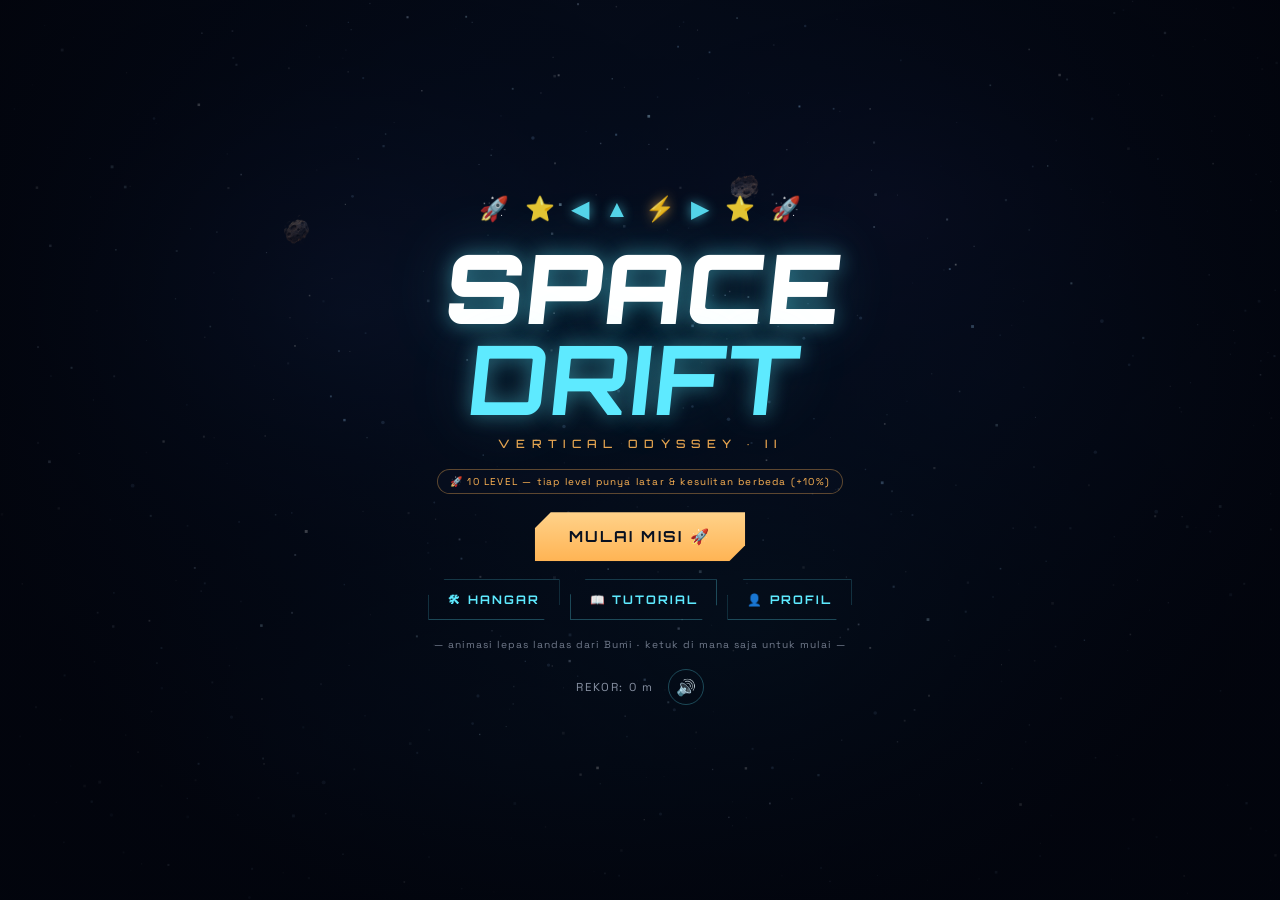
==== src/index.html @ 909ece64 "feat: initial commit - Space Drift: Vertical Odyssey II modular architecture and dynamic assets" ====
<!DOCTYPE html>
<html lang="id">
<head>
  <meta charset="utf-8"/>
  <meta name="viewport" content="width=device-width,initial-scale=1,maximum-scale=1,user-scalable=no,viewport-fit=cover"/>
  <meta name="theme-color" content="#030612"/>
  <title>SPACE DRIFT — Vertical Odyssey II</title>
  
  <link rel="preconnect" href="https://fonts.googleapis.com">
  <link href="https://fonts.googleapis.com/css2?family=Orbitron:wght@500;700;900&family=Space+Grotesk:wght@400;500;700&display=swap" rel="stylesheet">
  
  <link rel="stylesheet" href="css/variables.css">
  <link rel="stylesheet" href="css/base.css">
  <link rel="stylesheet" href="css/hud.css">
  <link rel="stylesheet" href="css/overlays.css">
</head>
<body>
  <canvas id="cv"></canvas>
  <div id="vig"></div>

  <!-- HUD In-Game -->
  <div id="hud" class="hidden">
    <div id="hudTop">
      <div>
        <div id="pilotTag">PILOT-01</div>
        <div class="lab">KETINGGIAN</div>
        <div id="alt">0<small> m</small></div>
        <div id="vel">0 m/s</div>
        <div id="bestIn">REKOR 0 m</div>
        <div id="lvlBox">
          <span id="lvl">LEVEL 1/10</span>
          <div id="stageName">ORBIT BIRU</div>
          <div class="lvlBar"><div id="lvlFill"></div></div>
        </div>
      </div>
      <div id="hearts"></div>
      <div id="radBox">
        <div class="rl">☢ RADIASI</div>
        <div class="radBar"><div id="radFill"></div></div>
      </div>
      <div id="rightBox">
        <button id="btnPause">❚❚</button>
        <div class="lab">SKOR</div>
        <div id="score">0</div>
      </div>
    </div>
    <div id="hudBot">
      <div id="laserBox">
        <div class="ll">🔫 <span id="laserName">PULSE</span></div>
        <div class="lasBar"><div id="laserFill"></div></div>
      </div>
      <div id="energyWrap">
        <div id="energyFill"></div>
        <div id="energyTxt">⚡ 100</div>
      </div>
      <div id="hint">KIRI/KANAN: tahan = geser · ketuk = dodge · TENGAH: tahan = dorong ▲ · ketuk 2× = BOOST ⚡</div>
    </div>
  </div>

  <div id="comboTag"></div>
  <div id="zoneBanner"><h3></h3><p></p></div>
  <div id="errBox"></div>

  <!-- Menu Utama & Halaman (4 Halaman) -->
  <div id="menu" class="overlay">

    <!-- Halaman 1: Main Menu -->
    <div id="pgMain" class="mpage">
      <div class="strip">
        <span>🚀</span><span>⭐</span><span class="ctl">◀</span><span class="ctl">▲</span>
        <span class="bolt">⚡</span><span class="ctl">▶</span>
        <span>⭐</span><span>🚀</span>
      </div>
      <h1 class="logo">SPACE<b>DRIFT</b></h1>
      <div class="sub">Vertical Odyssey · II</div>
      <div class="chip gold">🚀 10 LEVEL — tiap level punya latar & kesulitan berbeda (+10%)</div>
      <button id="btnStart" class="btn start">MULAI MISI 🚀</button>
      <div class="menuBtns">
        <button id="btnHangar" class="btn ghost menuBtn">🛠 HANGAR</button>
        <button id="btnTut" class="btn ghost menuBtn">📖 TUTORIAL</button>
        <button id="btnProfile" class="btn ghost menuBtn">👤 PROFIL</button>
      </div>
      <div class="tap-hint">— animasi lepas landas dari Bumi · ketuk di mana saja untuk mulai —</div>
      <div class="menu-foot"><span id="bestLabel">REKOR: 0 m</span><button id="btnMute">🔊</button></div>
      <div id="loadErr" style="display:none">
        ⚠ Script game tidak termuat sempurna.<br>
        Pastikan modul JavaScript berhasil dimuat dengan benar.
      </div>
    </div>

    <!-- Halaman 2: Hangar -->
    <div id="pgHangar" class="mpage hidden">
      <button id="btnBackH" class="btn ghost backBtn">◀ KEMBALI</button>
      <div class="pgTitle">🛠 HANGAR</div>
      <div class="pgSub">Pilih pesawat tempurmu</div>
      <div class="shipRow" id="shipRow"></div>
      <div id="shipPerk"></div>
    </div>

    <!-- Halaman 3: Tutorial -->
    <div id="pgTut" class="mpage hidden">
      <button id="btnBackT" class="btn ghost backBtn">◀ KEMBALI</button>
      <div class="pgTitle">📖 TUTORIAL</div>
      <div class="pgSub">Kendali & panduan misi</div>
      <div class="secTitle">— KENDALI SENTUH —</div>
      <div class="cards">
        <div class="card"><span class="key">◀</span><b>JEMPOL KIRI</b><i>Tahan — geser ke kiri<br>Ketuk cepat — dodge kiri</i></div>
        <div class="card mid"><span class="key">▲⚡</span><b>ZONA TENGAH</b><i>Tahan = dorong lebih cepat<br>Ketuk 2× cepat = BOOST</i></div>
        <div class="card"><span class="key">▶</span><b>JEMPOL KANAN</b><i>Tahan — geser ke kanan<br>Ketuk cepat — dodge kanan</i></div>
      </div>
      <div class="kb">⌨ &nbsp;←/→ geser · ↑ dorong · SPASI boost · P jeda · pesawat selalu naik, tidak bisa mundur</div>
      <div class="secTitle">— POWER-UP —</div>
      <div class="legend">
        <div class="lgItem"><span class="ic" style="color:#5eeaff">⚡</span><span><b>Energi</b> — isi ulang tenaga boost (+32)</span></div>
        <div class="lgItem"><span class="ic" style="color:#7dffcf">🛡</span><span><b>Perisai</b> — pulihkan 1 holo-ring</span></div>
        <div class="lgItem"><span class="ic" style="color:#ffb454">⭐</span><span><b>Bintang</b> — bonus +150 skor</span></div>
        <div class="lgItem"><span class="ic" style="color:#ff7ae0">🔫</span><span><b>Laser</b> — warna = jenis laser; tembak otomatis 8 detik</span></div>
      </div>
      <div class="secTitle">— JENIS LASER —</div>
      <div class="legend">
        <div class="lgItem"><span class="ic" style="color:#ff7ae0">▮</span><span><b>PULSE</b> — 1 tembakan seimbang</span></div>
        <div class="lgItem"><span class="ic" style="color:#5eeaff">▮▮</span><span><b>TWIN</b> — 2 tembakan paralel, cepat</span></div>
        <div class="lgItem"><span class="ic" style="color:#ffb454">▮▮▮</span><span><b>SPREAD</b> — 3 tembakan melebar</span></div>
        <div class="lgItem"><span class="ic" style="color:#8dff5a">▮</span><span><b>PLASMA</b> — tebal, damage 3×, lebih lambat</span></div>
      </div>
      <div class="secTitle">— BAHAYA —</div>
      <div class="legend">
        <div class="lgItem"><span class="ic">🪨</span><span><b>Asteroid</b> — hancurkan lewat BOOST atau laser</span></div>
        <div class="lgItem"><span class="ic">💣</span><span><b>Ranjau</b> — meledak bila didekati; picu dari jauh dengan laser</span></div>
        <div class="lgItem"><span class="ic">🛰</span><span><b>Puing</b> — balok berputar; laser butuh 2 tembakan</span></div>
        <div class="lgItem"><span class="ic">🔦</span><span><b>Gerbang laser</b> — lewati celahnya saat berkas merah menyala</span></div>
        <div class="lgItem"><span class="ic">🪐</span><span><b>Planet</b> — gravitasi 360°; yang hijau ☢ memancarkan radiasi</span></div>
        <div class="lgItem"><span class="ic">🕳</span><span><b>Lubang hitam</b> — sedotan ekstrem; tahan dorong + BOOST untuk lolos</span></div>
        <div class="lgItem"><span class="ic">☄</span><span><b>Komet</b> — perhatikan tanda ⚠ di tepi layar</span></div>
        <div class="lgItem"><span class="ic">🗺</span><span><b>Radar</b> — peta kanan menampilkan semua bahaya di depan</span></div>
      </div>
      <div class="secTitle">— TIPS —</div>
      <div class="lgItem wide"><span class="ic">💡</span><span>Laser dibelokkan gravitasi planet. Latar berubah tiap level. Menyusup dekat rintangan = <b>NEAR MISS</b> (skor + energi). Selesaikan <b>10 level (12.000 m)</b> untuk menang!</span></div>
    </div>

    <!-- Halaman 4: Profil -->
    <div id="pgProfile" class="mpage hidden">
      <button id="btnBackP" class="btn ghost backBtn">◀ KEMBALI</button>
      <div class="pgTitle">👤 PROFIL</div>
      <div class="pgSub">Identitas & konfigurasi pilot</div>
      <div class="secTitle">— PILOT —</div>
      <div class="profRow">
        <label for="inName">NAMA PILOT</label>
        <input id="inName" maxlength="12" autocomplete="off" spellcheck="false" placeholder="PILOT-01"/>
      </div>
      <div class="secTitle">— REKOR —</div>
      <div class="stats">
        <div><b id="pfAlt">0 m</b><span>KETINGGIAN TERTINGGI</span></div>
        <div><b id="pfScore">0</b><span>SKOR TERBAIK</span></div>
        <div><b id="pfMissions">0</b><span>MISI DITERBANGKAN</span></div>
        <div><b id="pfSmash">0</b><span>RINTANGAN HANCUR</span></div>
        <div><b id="pfNear">0</b><span>NEAR MISS</span></div>
        <div><b id="pfShip">DRIFT-01</b><span>PESAWAT SAAT INI</span></div>
      </div>
      <div class="secTitle">— KONFIGURASI —</div>
      <div class="cfgList">
        <button class="cfgBtn" id="cfgSound"><span>🔊 EFEK SUARA</span><em id="cfgSoundV">AKTIF</em></button>
        <button class="cfgBtn" id="cfgMusic"><span>🎵 MUSIK LATAR</span><em id="cfgMusicV">SYNTH DINAMIS</em></button>
        <button class="cfgBtn" id="cfgMusicVol"><span>🎚 VOLUME MUSIK</span><em id="cfgMusicVolV">60%</em></button>
        <button class="cfgBtn" id="cfgVib"><span>📳 GETARAN</span><em id="cfgVibV">AKTIF</em></button>
        <button class="cfgBtn" id="cfgRadar"><span>🗺 RADAR</span><em id="cfgRadarV">AKTIF</em></button>
        <button class="cfgBtn" id="cfgSensi"><span>🎯 SENSITIVITAS KENDALI</span><em id="cfgSensiV">NORMAL</em></button>
      </div>
      <button id="btnWipe" class="btn ghost danger">🗑 HAPUS SEMUA DATA</button>
    </div>

  </div>

  <!-- Overlay Dialogs -->
  <div id="pauseOv" class="overlay hidden">
    <div class="panel">
      <h2>MISI DIJEDA</h2>
      <button id="btnResume" class="btn">LANJUT ▶</button>
      <button id="btnRestart2" class="btn ghost">ULANGI 🚀</button>
      <button id="btnMute2" class="btn ghost" style="padding:12px 24px">🔊 SUARA</button>
    </div>
  </div>

  <div id="overOv" class="overlay hidden">
    <div class="blackBoxPanel">
      <div class="bbHeader">
        <span class="bbTag">KOTAK HITAM KOKPIT // DEBRIEFING PENERBANGAN</span>
        <span class="bbSerial" id="bbShipTag">DRIFT-01</span>
      </div>

      <div class="go-title">💥 MISI GAGAL</div>
      <div id="goReason" class="go-reason">Hancur menghantam rintangan</div>

      <!-- Visual Flight Progress vs Best Record -->
      <div class="flightProgressBox">
        <div class="fpLabels">
          <span id="fpCurAlt">0 m</span>
          <span id="fpTarget">REKOR: 0 m</span>
        </div>
        <div class="fpTrack">
          <div class="fpFill" id="fpFill" style="width: 0%"></div>
        </div>
      </div>

      <!-- Extended Telemetry Stats Grid -->
      <div class="stats bbStats">
        <div><b id="stAlt">0 m</b><span>KETINGGIAN</span></div>
        <div><b id="stScore">0</b><span>SKOR AKHIR</span></div>
        <div><b id="stMaxSpeed">0 m/s</b><span>KECEPATAN PUNCAK</span></div>
        <div><b id="stDuration">0 d</b><span>DURASI TERBANG</span></div>
        <div><b id="stSmash">0</b><span>RINTANGAN HANCUR</span></div>
        <div><b id="stNear">0</b><span>NEAR MISS</span></div>
      </div>

      <div id="newBest" class="hidden">⭐ REKOR BARU TERCAPAI! ⭐</div>

      <div class="instantHint">
        <span>⌨ Tekan <b>SPASI</b> atau ketuk untuk terbang lagi</span>
      </div>

      <div class="menuBtns bbBtns">
        <button id="btnRetry" class="btn">ULANGI MISI 🚀</button>
        <button id="btnMenu" class="btn ghost menuBtn">KE MENU ◀</button>
      </div>
    </div>
  </div>

  <div id="winOv" class="overlay hidden">
    <div class="go-title gold">🏆 MISI SELESAI</div>
    <div class="go-reason">SEMUA 10 LEVEL DITAKLUKKAN</div>
    <div class="stats">
      <div><b id="stAltW">0 m</b><span>KETINGGIAN</span></div>
      <div><b id="stScoreW">0</b><span>SKOR</span></div>
    </div>
    <div id="newBestW" class="hidden">⭐ REKOR BARU! ⭐</div>
    <button id="btnEndless" class="btn">LANJUT MODE BEBAS 🚀</button>
    <button id="btnRetry2" class="btn ghost">ULANGI MISI</button>
  </div>

  <!-- Main JavaScript ES Module -->
  <script type="module" src="js/main.js"></script>
</body>
</html>
---- src/css/variables.css ----
:root {
  /* Neon Palette & Semantic Tokens */
  --cyan: #5eeaff;
  --cyan2: #26c6f2;
  --amber: #ffb454;
  --red: #ff5470;
  --rad: #8dff5a;
  --mag: #ff7ae0;

  /* Surfaces & Borders */
  --bg: #030612;
  --panel: rgba(8, 16, 34, 0.82);
  --line: rgba(94, 234, 255, 0.28);
}

/* Animations */
@keyframes radBlink {
  50% { opacity: 0.35; }
}

@keyframes ePulse {
  50% { box-shadow: 0 0 16px rgba(94, 234, 255, 0.45); }
}

@keyframes zb {
  0% { opacity: 0; transform: scale(1.3); letter-spacing: 0.7em; }
  14% { opacity: 1; }
  72% { opacity: 1; transform: scale(1); }
  100% { opacity: 0; }
}

@keyframes zb2 {
  0%, 10% { opacity: 0; }
  22% { opacity: 1; }
  70% { opacity: 1; }
  100% { opacity: 0; }
}

@keyframes cb {
  0% { opacity: 0; transform: translateX(-50%) scale(1.5); }
  20% { opacity: 1; transform: translateX(-50%) scale(1); }
  75% { opacity: 1; }
  100% { opacity: 0; }
}

@keyframes float {
  50% { transform: translateY(-7px); }
}

@keyframes btnPulse {
  50% { filter: drop-shadow(0 0 26px rgba(255, 180, 84, 0.7)); }
}
---- src/css/base.css ----
* {
  margin: 0;
  padding: 0;
  box-sizing: border-box;
  -webkit-tap-highlight-color: transparent;
}

html,
body {
  height: 100%;
  overflow: hidden;
  background: var(--bg);
  overscroll-behavior: none;
  touch-action: none;
  user-select: none;
  -webkit-user-select: none;
  font-family: 'Space Grotesk', sans-serif;
  color: #dfeaff;
}

body {
  position: fixed;
  inset: 0;
}

canvas {
  position: absolute;
  inset: 0;
  display: block;
  touch-action: none;
}

#vig {
  position: absolute;
  inset: 0;
  pointer-events: none;
  z-index: 1;
  background: radial-gradient(ellipse at 50% 45%, transparent 55%, rgba(1, 3, 10, 0.55) 100%);
}

.hidden {
  display: none !important;
}

#errBox {
  display: none;
  position: fixed;
  left: 8px;
  right: 8px;
  bottom: 8px;
  z-index: 9;
  background: rgba(120, 16, 32, 0.92);
  border: 1px solid var(--red);
  color: #ffd7de;
  font-size: 0.72rem;
  line-height: 1.4;
  padding: 8px 12px;
  letter-spacing: 0.03em;
}
---- src/css/hud.css ----
#hud {
  position: absolute;
  inset: 0;
  z-index: 2;
  pointer-events: none;
  padding: calc(10px + env(safe-area-inset-top)) 14px calc(14px + env(safe-area-inset-bottom));
}

#hudTop {
  display: flex;
  justify-content: space-between;
  align-items: flex-start;
}

.lab {
  font-size: 0.58rem;
  letter-spacing: 0.32em;
  color: rgba(94, 234, 255, 0.75);
  font-weight: 700;
}

#pilotTag {
  font: 700 0.6rem Orbitron, sans-serif;
  color: var(--amber);
  letter-spacing: 0.2em;
  margin-bottom: 3px;
  text-shadow: 0 0 8px rgba(255, 180, 84, 0.4);
}

#alt {
  font: 900 clamp(1.6rem, 6vw, 2.4rem)/1 Orbitron, sans-serif;
  color: #fff;
  text-shadow: 0 0 16px rgba(94, 234, 255, 0.5);
}

#alt small {
  font-size: 0.45em;
  color: var(--cyan);
}

#vel {
  font: 500 0.7rem Orbitron, sans-serif;
  color: rgba(255, 180, 84, 0.9);
  margin-top: 2px;
}

#bestIn {
  font-size: 0.62rem;
  letter-spacing: 0.14em;
  color: rgba(223, 234, 255, 0.45);
  margin-top: 4px;
}

#lvlBox {
  margin-top: 6px;
}

#lvl {
  font: 700 0.62rem Orbitron, sans-serif;
  color: var(--amber);
  letter-spacing: 0.18em;
  text-shadow: 0 0 8px rgba(255, 180, 84, 0.4);
}

#stageName {
  font: 700 0.55rem Orbitron, sans-serif;
  color: var(--cyan);
  letter-spacing: 0.18em;
  margin-top: 2px;
  opacity: 0.85;
}

.lvlBar {
  width: 92px;
  height: 5px;
  border: 1px solid rgba(255, 180, 84, 0.4);
  background: rgba(5, 10, 24, 0.6);
  margin-top: 3px;
}

#lvlFill {
  height: 100%;
  width: 0;
  background: linear-gradient(90deg, #ffb454, #ffd28a);
  transition: width 0.2s;
}

#hearts {
  position: absolute;
  left: 50%;
  top: calc(12px + env(safe-area-inset-top));
  transform: translateX(-50%);
  display: flex;
  gap: 7px;
}

.heart {
  width: 15px;
  height: 17px;
  background: var(--cyan);
  box-shadow: 0 0 10px var(--cyan);
  clip-path: polygon(50% 0, 100% 25%, 100% 75%, 50% 100%, 0 75%, 0 25%);
  transition: 0.25s;
}

.heart.off {
  background: transparent;
  box-shadow: inset 0 0 0 1.5px rgba(94, 234, 255, 0.35);
}

#radBox {
  position: absolute;
  left: 50%;
  top: calc(46px + env(safe-area-inset-top));
  transform: translateX(-50%);
  text-align: center;
  opacity: 0;
  transition: opacity 0.3s;
}

#radBox .rl {
  font: 700 0.58rem Orbitron, sans-serif;
  color: var(--rad);
  letter-spacing: 0.32em;
  text-shadow: 0 0 10px rgba(141, 255, 90, 0.8);
  animation: radBlink 0.5s steps(2) infinite;
}

.radBar {
  width: 120px;
  height: 6px;
  border: 1px solid rgba(141, 255, 90, 0.5);
  margin: 4px auto 0;
  background: rgba(5, 10, 24, 0.6);
}

#radFill {
  height: 100%;
  width: 0;
  background: linear-gradient(90deg, #8dff5a, #e6ff5a);
  transition: width 0.1s;
}

#rightBox {
  text-align: right;
  display: flex;
  flex-direction: column;
  align-items: flex-end;
  gap: 4px;
}

#btnPause {
  pointer-events: auto;
  width: 38px;
  height: 38px;
  border-radius: 50%;
  border: 1px solid var(--line);
  background: rgba(8, 16, 34, 0.6);
  color: var(--cyan);
  font: 700 0.8rem Orbitron, sans-serif;
  cursor: pointer;
  transition: 0.2s;
}

#btnPause:active {
  transform: scale(0.9);
}

#score {
  font: 700 clamp(1rem, 4vw, 1.4rem) Orbitron, sans-serif;
  color: var(--amber);
  text-shadow: 0 0 12px rgba(255, 180, 84, 0.4);
}

#hudBot {
  position: absolute;
  left: 0;
  right: 0;
  bottom: calc(14px + env(safe-area-inset-bottom));
  display: flex;
  flex-direction: column;
  align-items: center;
  gap: 8px;
}

#laserBox {
  position: absolute;
  left: 50%;
  transform: translateX(-50%);
  bottom: calc(64px + env(safe-area-inset-bottom));
  text-align: center;
  opacity: 0;
  transition: opacity 0.3s;
}

#laserBox .ll {
  font: 700 0.6rem Orbitron, sans-serif;
  color: var(--mag);
  letter-spacing: 0.3em;
  text-shadow: 0 0 10px rgba(255, 122, 224, 0.8);
  animation: radBlink 0.6s steps(2) infinite;
}

.lasBar {
  width: 110px;
  height: 5px;
  border: 1px solid rgba(255, 122, 224, 0.5);
  margin: 3px auto 0;
  background: rgba(5, 10, 24, 0.6);
}

#laserFill {
  height: 100%;
  width: 0;
  background: linear-gradient(90deg, #ff7ae0, #ffd0f2);
}

#energyWrap {
  position: relative;
  width: min(300px, 64vw);
  height: 16px;
  transform: skewX(-14deg);
  border: 1px solid var(--line);
  background: rgba(5, 10, 24, 0.7);
  overflow: hidden;
}

#energyWrap.ready {
  animation: ePulse 1.6s ease-in-out infinite;
}

#energyFill {
  height: 100%;
  width: 100%;
  background: linear-gradient(90deg, var(--cyan2), var(--cyan));
  transition: width 0.15s;
}

#energyWrap.low #energyFill {
  background: linear-gradient(90deg, #ff5470, #ff8f54);
}

#energyTxt {
  position: absolute;
  inset: 0;
  display: flex;
  align-items: center;
  justify-content: center;
  font: 700 0.6rem Orbitron, sans-serif;
  color: #fff;
  mix-blend-mode: difference;
  letter-spacing: 0.2em;
  transform: skewX(14deg);
}

#hint {
  font-size: 0.66rem;
  letter-spacing: 0.08em;
  color: rgba(223, 234, 255, 0.5);
  transition: opacity 1s;
  text-align: center;
}

#zoneBanner {
  position: absolute;
  inset: 0;
  z-index: 3;
  display: flex;
  flex-direction: column;
  align-items: center;
  justify-content: center;
  pointer-events: none;
  opacity: 0;
  text-align: center;
}

#zoneBanner.show h3 {
  animation: zb 2.6s cubic-bezier(0.2, 0.8, 0.2, 1) forwards;
}

#zoneBanner.show p {
  animation: zb2 2.6s ease forwards;
}

#zoneBanner h3 {
  font: 900 clamp(1.5rem, 7vw, 3rem) Orbitron, sans-serif;
  color: #fff;
  letter-spacing: 0.2em;
  text-shadow: 0 0 26px var(--cyan);
  opacity: 0;
}

#zoneBanner p {
  font-size: 0.72rem;
  letter-spacing: 0.4em;
  text-transform: uppercase;
  color: var(--cyan);
  opacity: 0;
  margin-top: 8px;
}

#comboTag {
  position: absolute;
  top: 34%;
  left: 50%;
  transform: translateX(-50%);
  z-index: 3;
  pointer-events: none;
  font: 900 1.1rem Orbitron, sans-serif;
  color: var(--amber);
  text-shadow: 0 0 14px rgba(255, 180, 84, 0.6);
  opacity: 0;
}

#comboTag.show {
  animation: cb 1.1s ease forwards;
}
---- src/css/overlays.css ----
.overlay {
  position: absolute;
  inset: 0;
  z-index: 4;
  display: flex;
  flex-direction: column;
  align-items: center;
  justify-content: center;
  gap: clamp(9px, 2.2vh, 20px);
  padding: calc(18px + env(safe-area-inset-top)) 24px calc(20px + env(safe-area-inset-bottom));
  overflow-y: auto;
  touch-action: pan-y;
  background: radial-gradient(ellipse at 50% 30%, rgba(6, 14, 32, 0.55), rgba(2, 4, 12, 0.88) 78%);
}

.mpage {
  display: flex;
  flex-direction: column;
  align-items: center;
  gap: clamp(9px, 2vh, 18px);
  width: 100%;
  margin: auto;
}

.pgTitle {
  font: 900 clamp(1.3rem, 5vw, 2rem) Orbitron, sans-serif;
  color: #fff;
  letter-spacing: 0.28em;
  text-shadow: 0 0 20px rgba(94, 234, 255, 0.5);
  transform: skewX(-5deg);
}

.pgSub {
  font: 500 0.62rem Orbitron, sans-serif;
  letter-spacing: 0.4em;
  color: rgba(255, 180, 84, 0.9);
  text-transform: uppercase;
}

.secTitle {
  font: 700 0.64rem Orbitron, sans-serif;
  letter-spacing: 0.45em;
  color: var(--cyan);
  margin-top: 4px;
}

.backBtn {
  padding: 11px 26px;
  font-size: 0.72rem;
  letter-spacing: 0.2em;
  margin-top: 2px;
}

.strip {
  display: flex;
  gap: clamp(8px, 2.5vw, 16px);
  font-size: clamp(1rem, 3.6vw, 1.5rem);
  opacity: 0.9;
}

.strip span {
  animation: float 3.2s ease-in-out infinite;
}

.strip span:nth-child(2n) {
  animation-delay: 0.4s;
}

.strip span:nth-child(3n) {
  animation-delay: 0.9s;
}

.strip .ctl {
  color: var(--cyan);
  text-shadow: 0 0 12px rgba(94, 234, 255, 0.7);
  font-family: Orbitron, sans-serif;
}

.strip .bolt {
  color: var(--amber);
  text-shadow: 0 0 12px rgba(255, 180, 84, 0.8);
}

.logo {
  font: 900 clamp(2.8rem, 14vw, 6rem)/0.95 Orbitron, sans-serif;
  color: #fff;
  text-align: center;
  letter-spacing: 0.02em;
  transform: skewX(-6deg);
  text-shadow: 0 0 20px rgba(94, 234, 255, 0.45), 0 0 70px rgba(94, 234, 255, 0.2);
  animation: float 5s ease-in-out infinite;
}

.logo b {
  display: block;
  color: var(--cyan);
}

.sub {
  font: 500 0.72rem Orbitron, sans-serif;
  letter-spacing: 0.55em;
  color: rgba(255, 180, 84, 0.9);
  text-transform: uppercase;
  margin-top: -6px;
}

.chip {
  font-size: 0.62rem;
  letter-spacing: 0.12em;
  color: rgba(223, 234, 255, 0.55);
  border: 1px solid rgba(94, 234, 255, 0.15);
  padding: 5px 12px;
  border-radius: 20px;
  background: rgba(8, 16, 34, 0.5);
  text-align: center;
  max-width: 94vw;
}

.chip.gold {
  color: var(--amber);
  border-color: rgba(255, 180, 84, 0.35);
}

/* Ship Selection in Hangar */
.shipRow {
  display: grid;
  grid-template-columns: repeat(auto-fit, minmax(140px, 1fr));
  gap: 10px;
  width: min(720px, 94vw);
}

.shipCard {
  pointer-events: auto;
  background: var(--panel);
  border: 1px solid var(--line);
  padding: 10px 8px;
  text-align: center;
  cursor: pointer;
  clip-path: polygon(12px 0, 100% 0, 100% calc(100% - 12px), calc(100% - 12px) 100%, 0 100%, 0 12px);
  transition: transform 0.2s, border-color 0.2s, filter 0.2s;
  position: relative;
}

.shipCard:hover {
  transform: translateY(-3px);
}

.shipCard canvas {
  position: relative;
  inset: auto;
  display: block;
  margin: 0 auto 6px;
  animation: float 3.4s ease-in-out infinite;
}

.shipCard b {
  display: block;
  font: 700 0.68rem Orbitron, sans-serif;
  letter-spacing: 0.1em;
  color: #fff;
}

.shipCard i {
  display: block;
  font-style: normal;
  font-size: 0.58rem;
  line-height: 1.4;
  color: rgba(223, 234, 255, 0.6);
  margin: 3px 0 6px;
  min-height: 2.6em;
}

.shipCard.sel {
  border-color: var(--amber);
  filter: drop-shadow(0 0 12px rgba(255, 180, 84, 0.4));
}

.shipCard.sel::after {
  content: '✓ TERPILIH';
  position: absolute;
  top: 6px;
  right: 8px;
  font: 700 0.5rem Orbitron, sans-serif;
  color: var(--amber);
  letter-spacing: 0.1em;
}

.pips {
  display: flex;
  align-items: center;
  gap: 4px;
  justify-content: center;
  margin-top: 3px;
}

.pips .pl {
  font: 600 0.48rem Orbitron, sans-serif;
  color: rgba(223, 234, 255, 0.5);
  width: 26px;
  text-align: left;
}

.pip {
  width: 7px;
  height: 7px;
  background: rgba(94, 234, 255, 0.15);
  clip-path: polygon(50% 0, 100% 50%, 50% 100%, 0 50%);
}

.pip.on {
  background: var(--cyan);
  box-shadow: 0 0 5px var(--cyan);
}

#shipPerk {
  font-size: 0.72rem;
  letter-spacing: 0.05em;
  color: rgba(223, 234, 255, 0.75);
  text-align: center;
  line-height: 1.6;
  max-width: min(680px, 92vw);
  background: rgba(8, 16, 34, 0.6);
  border: 1px solid rgba(255, 180, 84, 0.25);
  padding: 10px 14px;
}

#shipPerk b {
  color: var(--amber);
  font-family: Orbitron, sans-serif;
  letter-spacing: 0.1em;
}

/* Cards (Tutorial, etc) */
.cards {
  display: grid;
  grid-template-columns: repeat(auto-fit, minmax(150px, 1fr));
  gap: 10px;
  width: min(680px, 94vw);
}

.card {
  background: var(--panel);
  border: 1px solid var(--line);
  padding: 12px;
  text-align: center;
  clip-path: polygon(12px 0, 100% 0, 100% calc(100% - 12px), calc(100% - 12px) 100%, 0 100%, 0 12px);
  transition: transform 0.2s, border-color 0.2s;
}

.card:hover {
  transform: translateY(-3px);
  border-color: var(--cyan);
}

.card .key {
  display: block;
  font: 900 1.4rem Orbitron, sans-serif;
  color: var(--amber);
  text-shadow: 0 0 14px rgba(255, 180, 84, 0.5);
  margin-bottom: 5px;
}

.card.mid .key {
  color: var(--cyan);
  text-shadow: 0 0 14px rgba(94, 234, 255, 0.5);
}

.card b {
  display: block;
  font: 700 0.7rem Orbitron, sans-serif;
  letter-spacing: 0.18em;
  color: #fff;
  margin-bottom: 5px;
}

.card i {
  font-style: normal;
  font-size: 0.7rem;
  line-height: 1.6;
  color: rgba(223, 234, 255, 0.72);
}

/* Legend lists */
.legend {
  display: grid;
  grid-template-columns: repeat(auto-fit, minmax(165px, 1fr));
  gap: 8px;
  width: min(680px, 94vw);
}

.lgItem {
  display: flex;
  gap: 9px;
  align-items: flex-start;
  background: rgba(8, 16, 34, 0.7);
  border: 1px solid rgba(94, 234, 255, 0.15);
  padding: 8px 10px;
  font-size: 0.66rem;
  line-height: 1.45;
  color: rgba(223, 234, 255, 0.75);
}

.lgItem .ic {
  font-size: 0.95rem;
  line-height: 1.2;
  flex: 0 0 auto;
}

.lgItem b {
  color: #fff;
  font-weight: 700;
}

.lgItem.wide {
  width: min(680px, 94vw);
}

/* Profile Form */
.profRow {
  display: flex;
  flex-direction: column;
  gap: 7px;
  align-items: center;
}

.profRow label {
  font: 700 0.6rem Orbitron, sans-serif;
  letter-spacing: 0.3em;
  color: var(--cyan);
}

#inName {
  pointer-events: auto;
  font: 700 1rem Orbitron, sans-serif;
  letter-spacing: 0.15em;
  text-align: center;
  color: #fff;
  background: rgba(8, 16, 34, 0.85);
  border: 1px solid var(--line);
  padding: 10px 16px;
  width: min(280px, 80vw);
  outline: none;
  text-transform: uppercase;
  touch-action: manipulation;
}

#inName:focus {
  border-color: var(--cyan);
  box-shadow: 0 0 12px rgba(94, 234, 255, 0.3);
}

.cfgList {
  display: flex;
  flex-direction: column;
  gap: 8px;
  width: min(420px, 94vw);
}

.cfgBtn {
  pointer-events: auto;
  display: flex;
  justify-content: space-between;
  align-items: center;
  gap: 10px;
  background: rgba(8, 16, 34, 0.7);
  border: 1px solid var(--line);
  color: #dfeaff;
  font: 500 0.72rem 'Space Grotesk', sans-serif;
  letter-spacing: 0.08em;
  padding: 12px 14px;
  cursor: pointer;
  touch-action: manipulation;
  clip-path: polygon(10px 0, 100% 0, 100% calc(100% - 10px), calc(100% - 10px) 100%, 0 100%, 0 10px);
  transition: border-color 0.2s, transform 0.15s;
}

.cfgBtn:active {
  transform: scale(0.98);
}

.cfgBtn span {
  font-family: Orbitron, sans-serif;
  font-size: 0.64rem;
  letter-spacing: 0.14em;
  text-align: left;
}

.cfgBtn em {
  font-style: normal;
  font: 700 0.64rem Orbitron, sans-serif;
  color: var(--cyan);
}

/* Button variants */
.btn {
  pointer-events: auto;
  font: 700 0.95rem Orbitron, sans-serif;
  letter-spacing: 0.14em;
  color: #081020;
  border: 0;
  cursor: pointer;
  background: linear-gradient(180deg, #ffd28a, var(--amber));
  padding: 15px 34px;
  touch-action: manipulation;
  clip-path: polygon(16px 0, 100% 0, 100% calc(100% - 16px), calc(100% - 16px) 100%, 0 100%, 0 16px);
  filter: drop-shadow(0 0 14px rgba(255, 180, 84, 0.35));
  transition: transform 0.18s, filter 0.18s;
}

.btn:hover {
  transform: translateY(-2px) scale(1.03);
  filter: drop-shadow(0 4px 24px rgba(255, 180, 84, 0.6)) brightness(1.06);
}

.btn:active {
  transform: scale(0.95);
}

.btn.ghost {
  background: transparent;
  color: var(--cyan);
  filter: none;
  box-shadow: inset 0 0 0 1px var(--line);
}

.btn.ghost:hover {
  box-shadow: inset 0 0 0 1px var(--cyan);
  filter: drop-shadow(0 0 14px rgba(94, 234, 255, 0.35));
}

.btn.danger {
  color: #ff8fa5;
  box-shadow: inset 0 0 0 1px rgba(255, 84, 112, 0.4);
}

.btn.danger:hover {
  box-shadow: inset 0 0 0 1px var(--red);
  filter: drop-shadow(0 0 12px rgba(255, 84, 112, 0.35));
}

.btn.start {
  animation: btnPulse 2s ease-in-out infinite;
}

.menuBtns {
  display: flex;
  gap: 10px;
  flex-wrap: wrap;
  justify-content: center;
}

.menuBtn {
  padding: 13px 20px;
  font-size: 0.74rem;
  letter-spacing: 0.16em;
}

.tap-hint {
  font-size: 0.64rem;
  letter-spacing: 0.1em;
  color: rgba(223, 234, 255, 0.5);
  text-align: center;
  max-width: 92vw;
}

.menu-foot {
  display: flex;
  align-items: center;
  gap: 14px;
  font-size: 0.72rem;
  letter-spacing: 0.14em;
  color: rgba(223, 234, 255, 0.6);
}

#btnMute,
#btnMute2 {
  pointer-events: auto;
  background: none;
  border: 1px solid var(--line);
  color: var(--cyan);
  width: 36px;
  height: 36px;
  border-radius: 50%;
  font-size: 1rem;
  cursor: pointer;
}

.kb {
  font-size: 0.62rem;
  letter-spacing: 0.1em;
  color: rgba(223, 234, 255, 0.35);
}

.panel {
  display: flex;
  flex-direction: column;
  gap: 12px;
  align-items: center;
  background: var(--panel);
  border: 1px solid var(--line);
  padding: 34px 40px;
  clip-path: polygon(20px 0, 100% 0, 100% calc(100% - 20px), calc(100% - 20px) 100%, 0 100%, 0 20px);
}

.panel h2 {
  font: 900 1.3rem Orbitron, sans-serif;
  letter-spacing: 0.3em;
  color: #fff;
}

.go-title {
  font: 900 clamp(1.8rem, 8vw, 3rem) Orbitron, sans-serif;
  color: var(--red);
  letter-spacing: 0.06em;
  text-shadow: 0 0 30px rgba(255, 84, 112, 0.6);
  transform: skewX(-5deg);
}

.go-title.gold {
  color: var(--amber);
  text-shadow: 0 0 30px rgba(255, 180, 84, 0.6);
}

.go-reason {
  font-size: 0.82rem;
  letter-spacing: 0.16em;
  text-transform: uppercase;
  color: rgba(223, 234, 255, 0.75);
}

/* Black Box Flight Log Panel */
.blackBoxPanel {
  display: flex;
  flex-direction: column;
  gap: 12px;
  align-items: center;
  background: rgba(8, 14, 30, 0.94);
  border: 1px solid rgba(94, 234, 255, 0.28);
  box-shadow: 0 0 50px rgba(4, 8, 20, 0.8), 0 0 25px rgba(94, 234, 255, 0.12);
  padding: 22px 26px;
  width: min(520px, 92vw);
  clip-path: polygon(18px 0, 100% 0, 100% calc(100% - 18px), calc(100% - 18px) 100%, 0 100%, 0 18px);
  backdrop-filter: blur(10px);
}

.bbHeader {
  display: flex;
  justify-content: space-between;
  align-items: center;
  width: 100%;
  border-bottom: 1px solid rgba(94, 234, 255, 0.15);
  padding-bottom: 6px;
}

.bbTag {
  font: 700 0.58rem Orbitron, sans-serif;
  letter-spacing: 0.16em;
  color: var(--cyan);
  opacity: 0.85;
}

.bbSerial {
  font: 700 0.58rem Orbitron, sans-serif;
  letter-spacing: 0.12em;
  color: var(--amber);
  background: rgba(255, 180, 84, 0.12);
  padding: 2px 8px;
  border-radius: 4px;
}

.flightProgressBox {
  width: 100%;
  margin: 2px 0;
  display: flex;
  flex-direction: column;
  gap: 5px;
}

.fpLabels {
  display: flex;
  justify-content: space-between;
  font: 600 0.64rem Orbitron, sans-serif;
  letter-spacing: 0.12em;
  color: rgba(223, 234, 255, 0.7);
}

.fpTrack {
  width: 100%;
  height: 8px;
  background: rgba(14, 22, 44, 0.85);
  border: 1px solid rgba(94, 234, 255, 0.25);
  position: relative;
  overflow: hidden;
}

.fpFill {
  height: 100%;
  background: linear-gradient(90deg, #3ec9ff, #5eeaff, #ffb454);
  box-shadow: 0 0 12px rgba(94, 234, 255, 0.6);
  transition: width 0.8s cubic-bezier(0.16, 1, 0.3, 1);
}

.stats {
  display: grid;
  grid-template-columns: repeat(2, minmax(120px, 1fr));
  gap: 10px;
  width: min(420px, 90vw);
}

.bbStats {
  width: 100%;
  grid-template-columns: repeat(3, 1fr);
  gap: 8px;
}

@media (max-width: 480px) {
  .bbStats {
    grid-template-columns: repeat(2, 1fr);
  }
}

.stats div {
  background: rgba(8, 16, 34, 0.7);
  border: 1px solid rgba(94, 234, 255, 0.15);
  padding: 10px 8px;
  text-align: center;
}

.stats b {
  display: block;
  font: 700 1.05rem Orbitron, sans-serif;
  color: var(--cyan);
}

.stats span {
  font-size: 0.52rem;
  letter-spacing: 0.16em;
  color: rgba(223, 234, 255, 0.5);
}

.instantHint {
  font-size: 0.62rem;
  letter-spacing: 0.08em;
  color: rgba(223, 234, 255, 0.55);
  text-align: center;
  margin-top: 2px;
}

.instantHint b {
  color: var(--cyan);
}

.bbBtns {
  display: flex;
  gap: 12px;
  width: 100%;
  justify-content: center;
}

#newBest {
  font: 700 0.85rem Orbitron, sans-serif;
  color: var(--amber);
  letter-spacing: 0.2em;
  animation: btnPulse 1.2s infinite;
}

#loadErr {
  max-width: 520px;
  text-align: center;
  background: rgba(120, 20, 30, 0.85);
  border: 1px solid #ff5470;
  padding: 12px 16px;
  font-size: 0.78rem;
  line-height: 1.55;
}
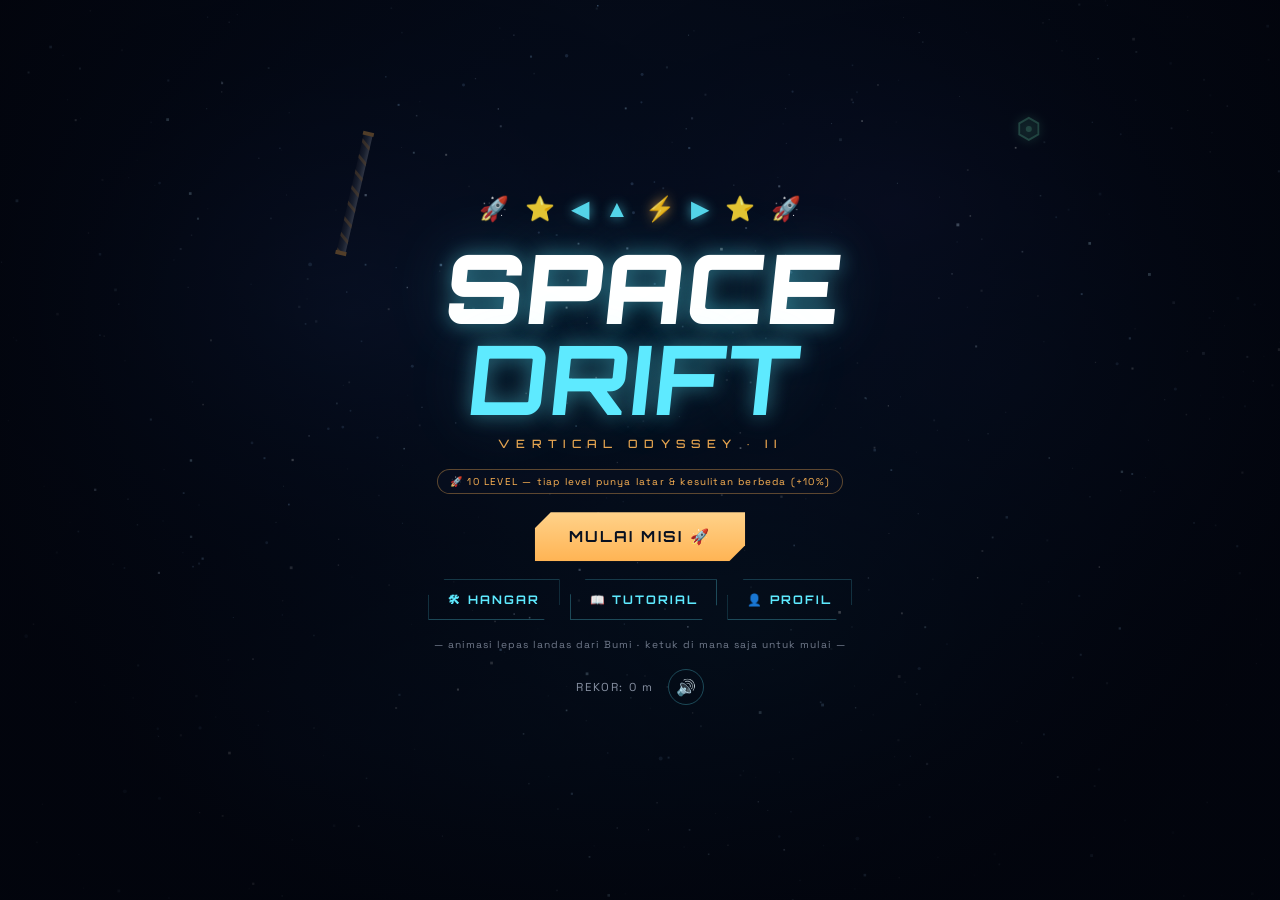
==== commit 797d6cd3: "feat(android): add Android native build configuration, webview asset loader, and build script" ====
--- a/src/index.html
+++ b/src/index.html
@@ -4,7 +4,12 @@
   <meta charset="utf-8"/>
   <meta name="viewport" content="width=device-width,initial-scale=1,maximum-scale=1,user-scalable=no,viewport-fit=cover"/>
   <meta name="theme-color" content="#030612"/>
+  <meta name="mobile-web-app-capable" content="yes"/>
+  <meta name="apple-mobile-web-app-capable" content="yes"/>
+  <meta name="apple-mobile-web-app-status-bar-style" content="black-translucent"/>
   <title>SPACE DRIFT — Vertical Odyssey II</title>
+  <link rel="manifest" href="manifest.json">
+  <link rel="icon" type="image/png" href="assets/ships/SpaceShip_0.png">
   
   <link rel="preconnect" href="https://fonts.googleapis.com">
   <link href="https://fonts.googleapis.com/css2?family=Orbitron:wght@500;700;900&family=Space+Grotesk:wght@400;500;700&display=swap" rel="stylesheet">
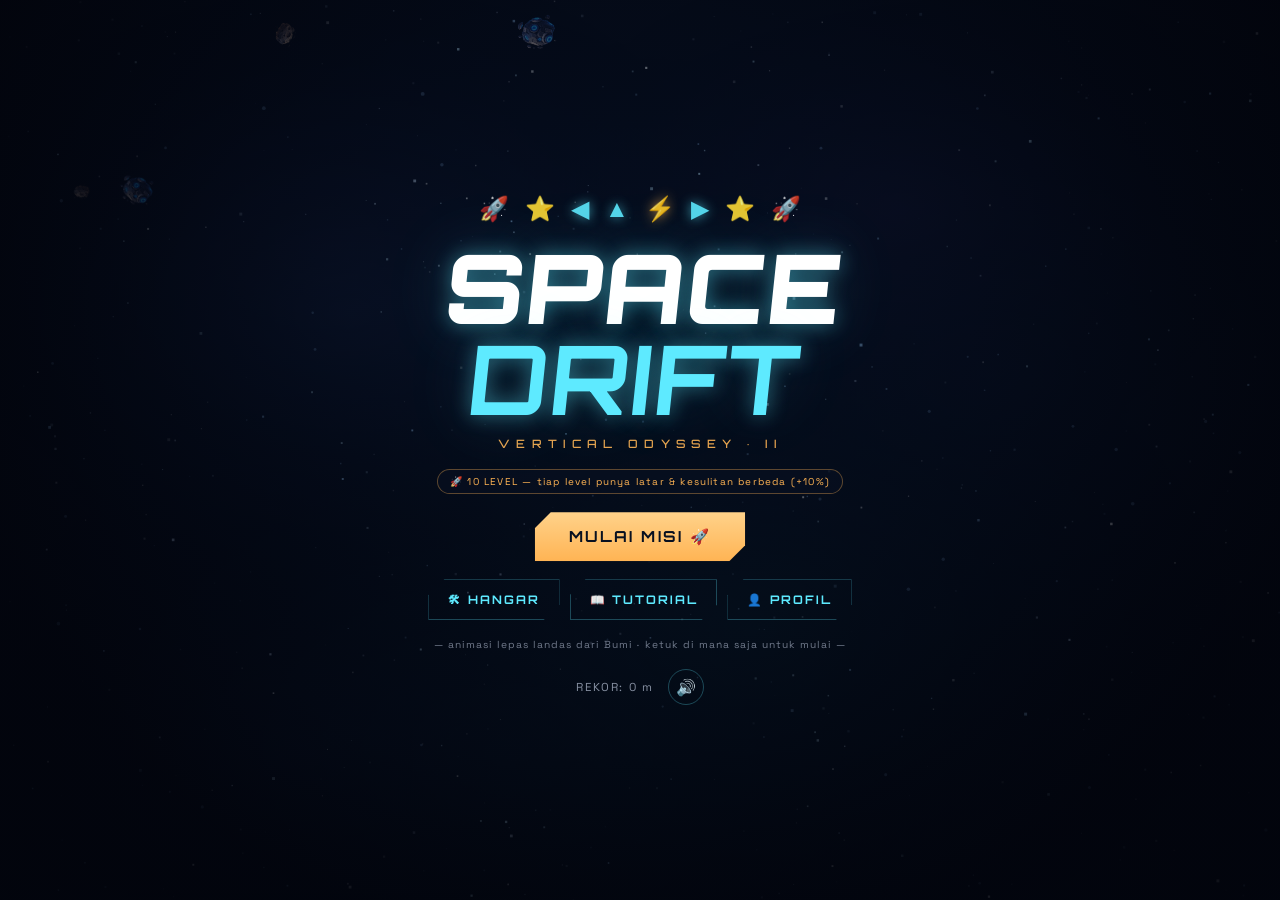
==== commit 9a7d2f61: "feat(ux): implement smart back navigation, touch zone guides, boot splash, and thumb-friendly contro" ====
--- a/src/index.html
+++ b/src/index.html
@@ -20,6 +20,16 @@
   <link rel="stylesheet" href="css/overlays.css">
 </head>
 <body>
+  <!-- Boot Splash Screen -->
+  <div id="bootSplash">
+    <div class="bootContent">
+      <img src="assets/ships/SpaceShip_0.png" alt="Space Drift Logo" class="bootShip">
+      <div class="bootTitle">SPACE<b>DRIFT</b></div>
+      <div class="bootSub">MEMULAI SISTEM KOKPIT...</div>
+      <div class="bootBar"><div class="bootFill"></div></div>
+    </div>
+  </div>
+
   <canvas id="cv"></canvas>
   <div id="vig"></div>
 
@@ -60,6 +70,12 @@
       </div>
       <div id="hint">KIRI/KANAN: tahan = geser · ketuk = dodge · TENGAH: tahan = dorong ▲ · ketuk 2× = BOOST ⚡</div>
     </div>
+    <!-- Visual Touch Zones Guide -->
+    <div id="touchZonesGuide" class="touch-zones">
+      <div class="zoneCol zoneLeft"><span>◀ BELOK KIRI</span></div>
+      <div class="zoneCol zoneMid"><span>▲ DORONG / BOOST ⚡</span></div>
+      <div class="zoneCol zoneRight"><span>BELOK KANAN ▶</span></div>
+    </div>
   </div>
 
   <div id="comboTag"></div>
@@ -100,6 +116,7 @@
       <div class="pgSub">Pilih pesawat tempurmu</div>
       <div class="shipRow" id="shipRow"></div>
       <div id="shipPerk"></div>
+      <button id="btnBackH2" class="btn ghost backBtn subBackBtn">◀ KEMBALI</button>
     </div>
 
     <!-- Halaman 3: Tutorial -->
@@ -141,6 +158,7 @@
       </div>
       <div class="secTitle">— TIPS —</div>
       <div class="lgItem wide"><span class="ic">💡</span><span>Laser dibelokkan gravitasi planet. Latar berubah tiap level. Menyusup dekat rintangan = <b>NEAR MISS</b> (skor + energi). Selesaikan <b>10 level (12.000 m)</b> untuk menang!</span></div>
+      <button id="btnBackT2" class="btn ghost backBtn subBackBtn">◀ KEMBALI</button>
     </div>
 
     <!-- Halaman 4: Profil -->
@@ -172,6 +190,7 @@
         <button class="cfgBtn" id="cfgSensi"><span>🎯 SENSITIVITAS KENDALI</span><em id="cfgSensiV">NORMAL</em></button>
       </div>
       <button id="btnWipe" class="btn ghost danger">🗑 HAPUS SEMUA DATA</button>
+      <button id="btnBackP2" class="btn ghost backBtn subBackBtn">◀ KEMBALI</button>
     </div>
 
   </div>
--- a/src/css/hud.css
+++ b/src/css/hud.css
@@ -315,3 +315,52 @@
 #comboTag.show {
   animation: cb 1.1s ease forwards;
 }
+
+/* Ergonomic Touch Zone Boundary Guides */
+.touch-zones {
+  position: absolute;
+  inset: 0;
+  display: flex;
+  pointer-events: none;
+  z-index: 1;
+  opacity: 1;
+  transition: opacity 1.6s cubic-bezier(0.2, 0.8, 0.2, 1);
+}
+
+.touch-zones.fade-out {
+  opacity: 0;
+}
+
+.zoneCol {
+  flex: 1;
+  height: 100%;
+  display: flex;
+  align-items: flex-end;
+  justify-content: center;
+  padding-bottom: calc(88px + env(safe-area-inset-bottom));
+}
+
+.zoneCol span {
+  font: 700 0.52rem Orbitron, sans-serif;
+  color: rgba(94, 234, 255, 0.38);
+  letter-spacing: 0.12em;
+  text-shadow: 0 0 8px rgba(94, 234, 255, 0.25);
+  background: rgba(3, 8, 22, 0.35);
+  padding: 4px 8px;
+  border-radius: 4px;
+  border: 1px solid rgba(94, 234, 255, 0.1);
+  transform: skewX(-4deg);
+}
+
+.zoneLeft {
+  border-right: 1px dashed rgba(94, 234, 255, 0.14);
+}
+
+.zoneMid {
+  background: radial-gradient(ellipse at 50% 100%, rgba(94, 234, 255, 0.03) 0%, transparent 70%);
+}
+
+.zoneRight {
+  border-left: 1px dashed rgba(94, 234, 255, 0.14);
+}
+
--- a/src/css/overlays.css
+++ b/src/css/overlays.css
@@ -673,3 +673,95 @@
   font-size: 0.78rem;
   line-height: 1.55;
 }
+
+/* Boot Splash Screen */
+#bootSplash {
+  position: fixed;
+  inset: 0;
+  z-index: 9999;
+  background: radial-gradient(circle at 50% 45%, #081226 0%, #030612 85%);
+  display: flex;
+  align-items: center;
+  justify-content: center;
+  opacity: 1;
+  transition: opacity 0.5s cubic-bezier(0.2, 0.8, 0.2, 1);
+  pointer-events: auto;
+}
+
+#bootSplash.fade-out {
+  opacity: 0;
+  pointer-events: none;
+}
+
+.bootContent {
+  display: flex;
+  flex-direction: column;
+  align-items: center;
+  text-align: center;
+  gap: 12px;
+}
+
+.bootShip {
+  width: 76px;
+  height: 76px;
+  object-fit: contain;
+  animation: float 2.8s ease-in-out infinite;
+  filter: drop-shadow(0 0 20px rgba(94, 234, 255, 0.65));
+}
+
+.bootTitle {
+  font: 900 clamp(2.2rem, 9vw, 3.4rem)/1 Orbitron, sans-serif;
+  color: #fff;
+  letter-spacing: 0.12em;
+  text-shadow: 0 0 24px rgba(94, 234, 255, 0.5);
+  transform: skewX(-4deg);
+}
+
+.bootTitle b {
+  color: var(--cyan);
+}
+
+.bootSub {
+  font: 700 0.62rem Orbitron, sans-serif;
+  color: var(--amber);
+  letter-spacing: 0.28em;
+  text-transform: uppercase;
+  text-shadow: 0 0 8px rgba(255, 180, 84, 0.4);
+}
+
+.bootBar {
+  width: 150px;
+  height: 4px;
+  background: rgba(94, 234, 255, 0.15);
+  border-radius: 2px;
+  overflow: hidden;
+  position: relative;
+  margin-top: 8px;
+}
+
+.bootFill {
+  width: 45%;
+  height: 100%;
+  background: var(--cyan);
+  box-shadow: 0 0 10px var(--cyan);
+  animation: bootLoad 1.4s infinite cubic-bezier(0.4, 0, 0.2, 1);
+  border-radius: 2px;
+}
+
+@keyframes bootLoad {
+  0% { transform: translateX(-120%); }
+  50% { transform: translateX(80%); }
+  100% { transform: translateX(260%); }
+}
+
+/* Thumb-friendly sub-menu bottom back buttons */
+.subBackBtn {
+  width: 100%;
+  max-width: 320px;
+  margin-top: 14px;
+  padding: 13px 20px;
+  font-size: 0.74rem;
+  letter-spacing: 0.2em;
+  border-color: rgba(94, 234, 255, 0.35);
+}
+
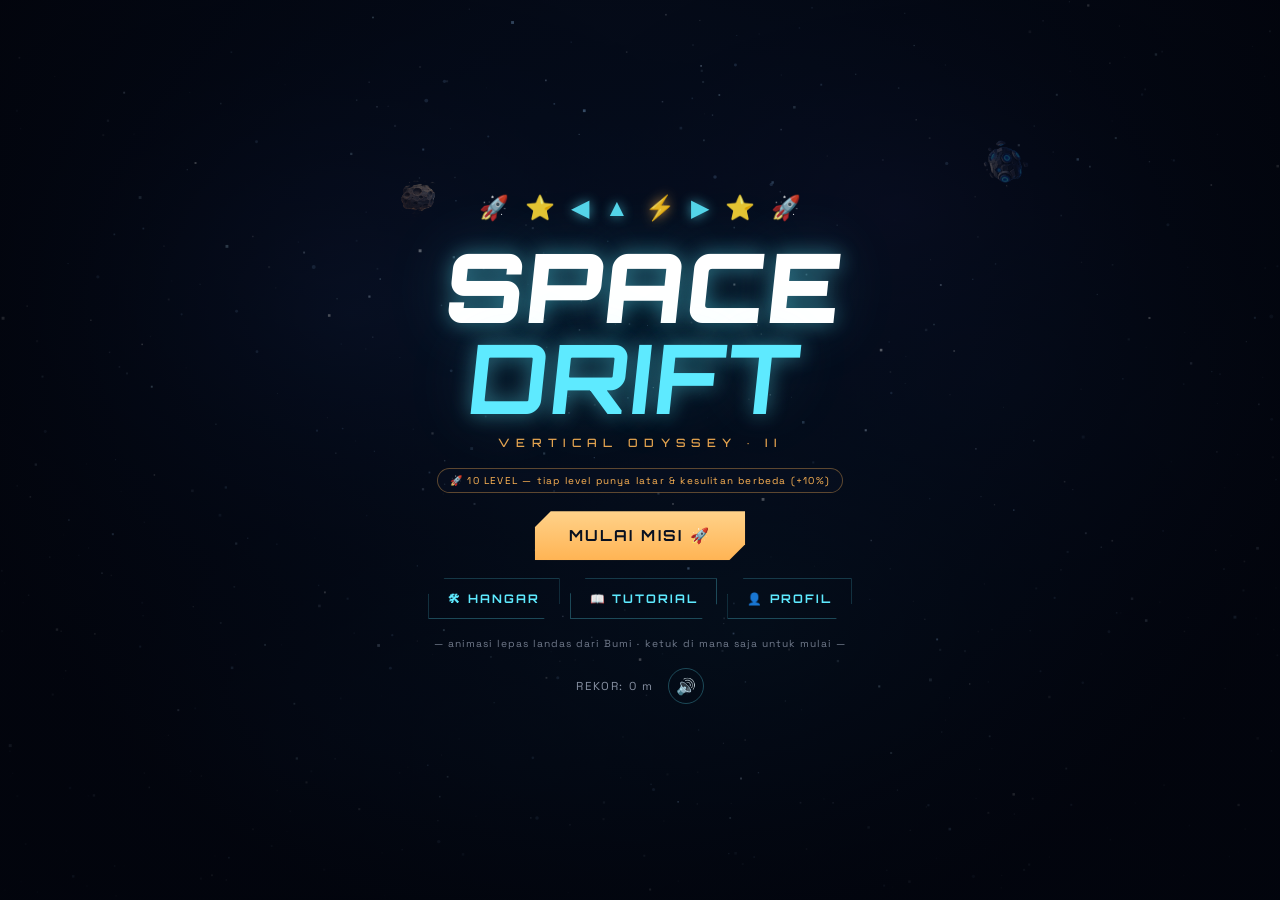
==== commit 6b65955c: "feat(ui): implement fixed floating back button and fix safe area scroll in sub-menus" ====
--- a/src/index.html
+++ b/src/index.html
@@ -111,17 +111,14 @@
 
     <!-- Halaman 2: Hangar -->
     <div id="pgHangar" class="mpage hidden">
-      <button id="btnBackH" class="btn ghost backBtn">◀ KEMBALI</button>
       <div class="pgTitle">🛠 HANGAR</div>
       <div class="pgSub">Pilih pesawat tempurmu</div>
       <div class="shipRow" id="shipRow"></div>
       <div id="shipPerk"></div>
-      <button id="btnBackH2" class="btn ghost backBtn subBackBtn">◀ KEMBALI</button>
     </div>
 
     <!-- Halaman 3: Tutorial -->
     <div id="pgTut" class="mpage hidden">
-      <button id="btnBackT" class="btn ghost backBtn">◀ KEMBALI</button>
       <div class="pgTitle">📖 TUTORIAL</div>
       <div class="pgSub">Kendali & panduan misi</div>
       <div class="secTitle">— KENDALI SENTUH —</div>
@@ -158,12 +155,10 @@
       </div>
       <div class="secTitle">— TIPS —</div>
       <div class="lgItem wide"><span class="ic">💡</span><span>Laser dibelokkan gravitasi planet. Latar berubah tiap level. Menyusup dekat rintangan = <b>NEAR MISS</b> (skor + energi). Selesaikan <b>10 level (12.000 m)</b> untuk menang!</span></div>
-      <button id="btnBackT2" class="btn ghost backBtn subBackBtn">◀ KEMBALI</button>
     </div>
 
     <!-- Halaman 4: Profil -->
     <div id="pgProfile" class="mpage hidden">
-      <button id="btnBackP" class="btn ghost backBtn">◀ KEMBALI</button>
       <div class="pgTitle">👤 PROFIL</div>
       <div class="pgSub">Identitas & konfigurasi pilot</div>
       <div class="secTitle">— PILOT —</div>
@@ -190,8 +185,13 @@
         <button class="cfgBtn" id="cfgSensi"><span>🎯 SENSITIVITAS KENDALI</span><em id="cfgSensiV">NORMAL</em></button>
       </div>
       <button id="btnWipe" class="btn ghost danger">🗑 HAPUS SEMUA DATA</button>
-      <button id="btnBackP2" class="btn ghost backBtn subBackBtn">◀ KEMBALI</button>
-    </div>
+    </div>
+
+    <!-- Floating Fixed Back Button (Thumb-Friendly, Fixed Bottom-Left) -->
+    <button id="floatingBackBtn" class="floatingBackBtn hidden" aria-label="Kembali ke Menu Utama">
+      <span class="fbIcon">◀</span>
+      <span class="fbText">KEMBALI</span>
+    </button>
 
   </div>
 
--- a/src/css/overlays.css
+++ b/src/css/overlays.css
@@ -5,10 +5,11 @@
   display: flex;
   flex-direction: column;
   align-items: center;
-  justify-content: center;
+  justify-content: flex-start;
   gap: clamp(9px, 2.2vh, 20px);
-  padding: calc(18px + env(safe-area-inset-top)) 24px calc(20px + env(safe-area-inset-bottom));
+  padding: max(28px, calc(16px + env(safe-area-inset-top))) 20px max(32px, calc(24px + env(safe-area-inset-bottom)));
   overflow-y: auto;
+  -webkit-overflow-scrolling: touch;
   touch-action: pan-y;
   background: radial-gradient(ellipse at 50% 30%, rgba(6, 14, 32, 0.55), rgba(2, 4, 12, 0.88) 78%);
 }
@@ -19,7 +20,15 @@
   align-items: center;
   gap: clamp(9px, 2vh, 18px);
   width: 100%;
-  margin: auto;
+  margin: 0 auto;
+  padding-bottom: calc(88px + env(safe-area-inset-bottom, 0px));
+}
+
+#pgMain {
+  margin: auto 0;
+  padding-bottom: 0;
+  min-height: calc(100% - 20px);
+  justify-content: center;
 }
 
 .pgTitle {
@@ -765,3 +774,53 @@
   border-color: rgba(94, 234, 255, 0.35);
 }
 
+/* Floating Fixed Back Button (Sci-Fi Capsule, Fixed Bottom-Left) */
+.floatingBackBtn {
+  position: fixed;
+  left: calc(18px + env(safe-area-inset-left, 0px));
+  bottom: calc(20px + env(safe-area-inset-bottom, 0px));
+  z-index: 99;
+  display: inline-flex;
+  align-items: center;
+  gap: 8px;
+  padding: 11px 20px 11px 16px;
+  background: rgba(4, 10, 24, 0.88);
+  border: 1.5px solid rgba(94, 234, 255, 0.45);
+  border-radius: 28px;
+  color: #fff;
+  font: 700 0.76rem Orbitron, sans-serif;
+  letter-spacing: 0.16em;
+  text-shadow: 0 0 10px rgba(94, 234, 255, 0.5);
+  box-shadow: 0 6px 20px rgba(0, 0, 0, 0.65), 0 0 14px rgba(94, 234, 255, 0.25);
+  backdrop-filter: blur(12px);
+  -webkit-backdrop-filter: blur(12px);
+  cursor: pointer;
+  pointer-events: auto;
+  user-select: none;
+  touch-action: manipulation;
+  transition: transform 0.15s ease, border-color 0.2s ease, box-shadow 0.2s ease, opacity 0.25s ease;
+  transform: translateZ(0);
+}
+
+.floatingBackBtn:active {
+  transform: scale(0.94) translateZ(0);
+  border-color: var(--amber);
+  box-shadow: 0 2px 10px rgba(0, 0, 0, 0.8), 0 0 16px rgba(255, 180, 84, 0.5);
+}
+
+.floatingBackBtn .fbIcon {
+  font-size: 0.85rem;
+  color: var(--cyan);
+  display: inline-block;
+  transition: transform 0.2s ease;
+}
+
+.floatingBackBtn:hover .fbIcon {
+  transform: translateX(-2px);
+}
+
+.floatingBackBtn.hidden {
+  display: none !important;
+}
+
+
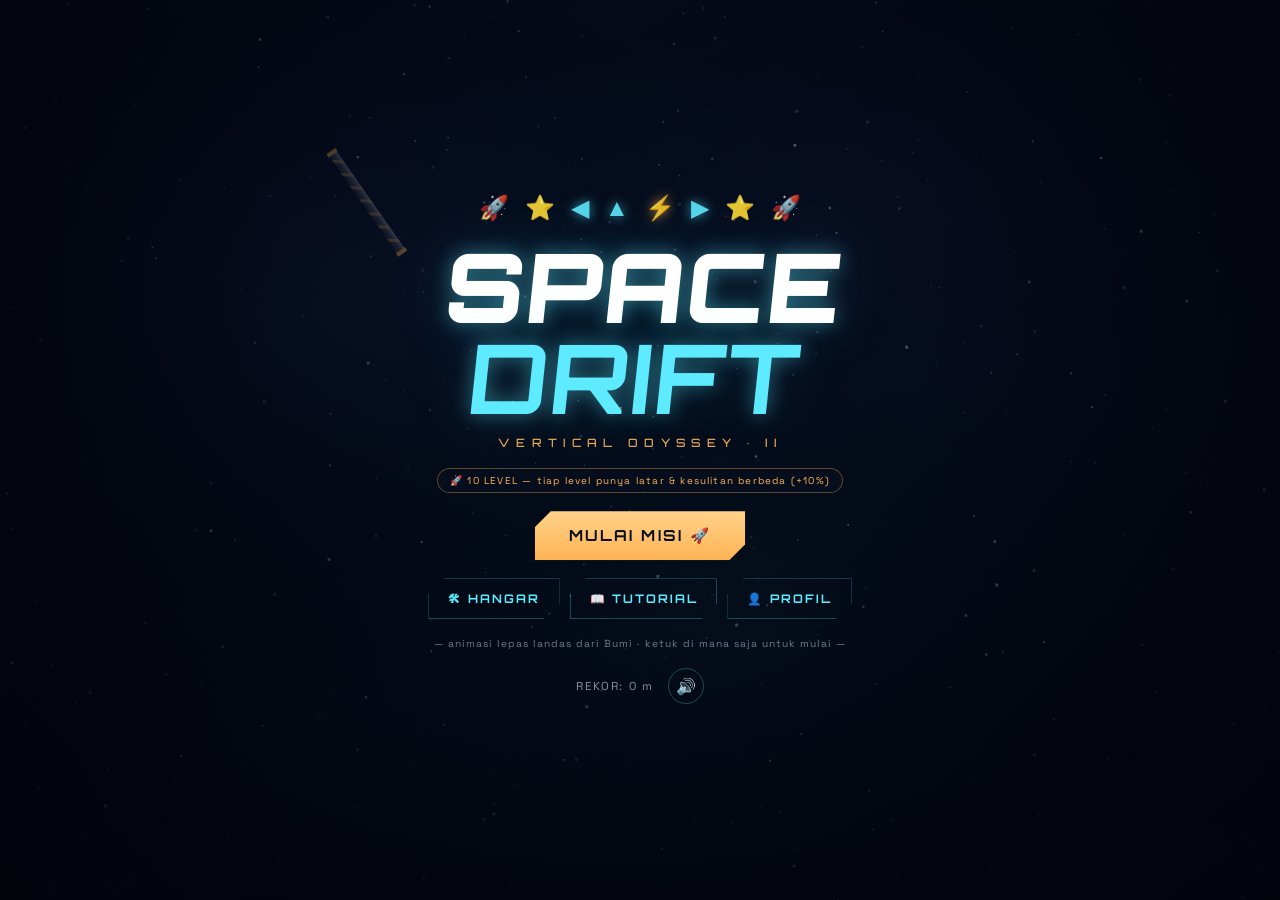
==== commit 5fc410f5: "fix(nav): add KE MENU option to pause dialog, fix back button tap-through, and handle back press on " ====
--- a/src/index.html
+++ b/src/index.html
@@ -201,6 +201,7 @@
       <h2>MISI DIJEDA</h2>
       <button id="btnResume" class="btn">LANJUT ▶</button>
       <button id="btnRestart2" class="btn ghost">ULANGI 🚀</button>
+      <button id="btnPauseMenu" class="btn ghost menuBtn">KE MENU ◀</button>
       <button id="btnMute2" class="btn ghost" style="padding:12px 24px">🔊 SUARA</button>
     </div>
   </div>
--- a/src/css/overlays.css
+++ b/src/css/overlays.css
@@ -823,4 +823,9 @@
   display: none !important;
 }
 
-
+.floatingBackBtn * {
+  pointer-events: none;
+}
+
+
+
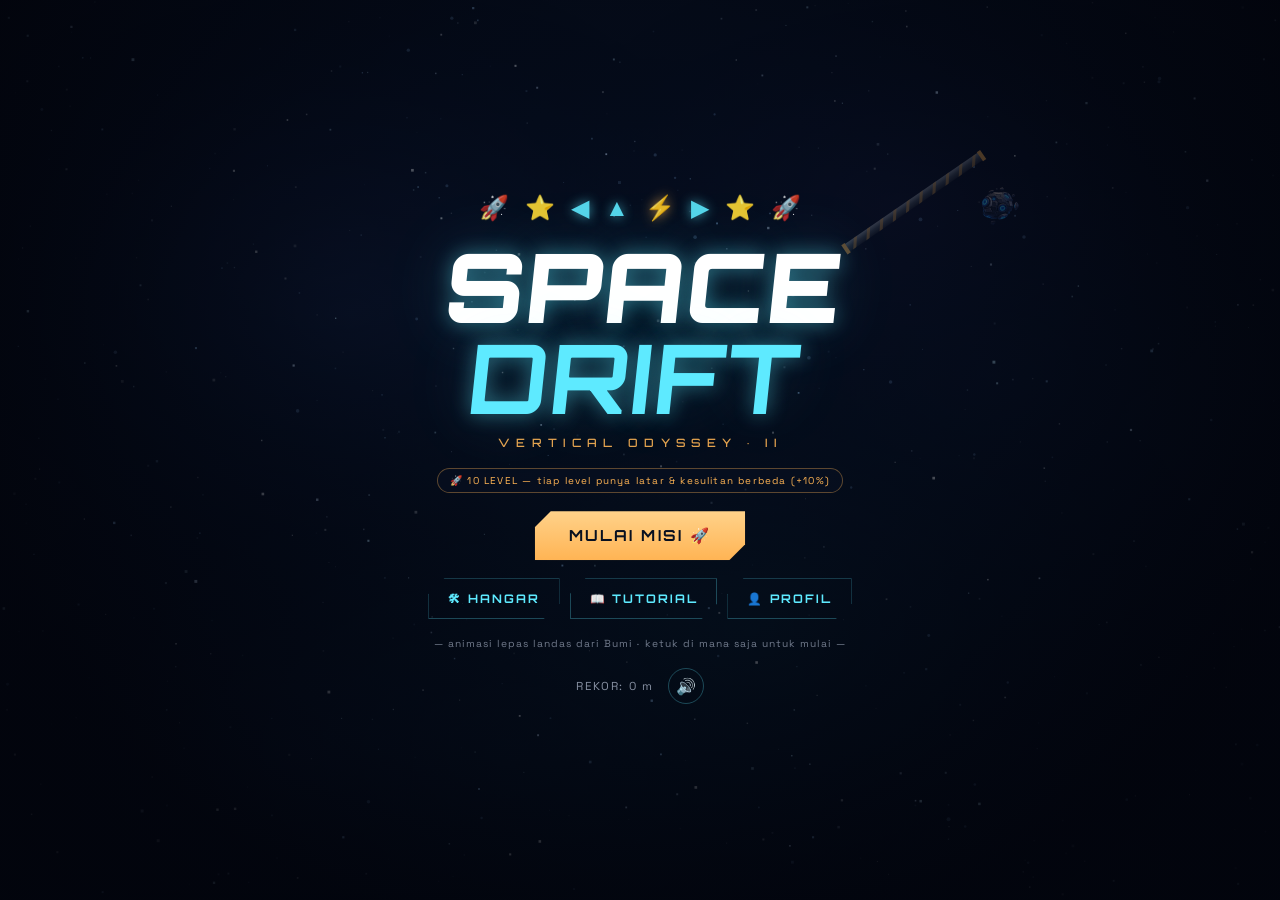
==== commit 94c8eb26: "feat(branding): update launcher icon and web favicon with new Space Drift emblem" ====
--- a/src/index.html
+++ b/src/index.html
@@ -9,7 +9,7 @@
   <meta name="apple-mobile-web-app-status-bar-style" content="black-translucent"/>
   <title>SPACE DRIFT — Vertical Odyssey II</title>
   <link rel="manifest" href="manifest.json">
-  <link rel="icon" type="image/png" href="assets/ships/SpaceShip_0.png">
+  <link rel="icon" type="image/png" href="assets/ic_launcher.png">
   
   <link rel="preconnect" href="https://fonts.googleapis.com">
   <link href="https://fonts.googleapis.com/css2?family=Orbitron:wght@500;700;900&family=Space+Grotesk:wght@400;500;700&display=swap" rel="stylesheet">
